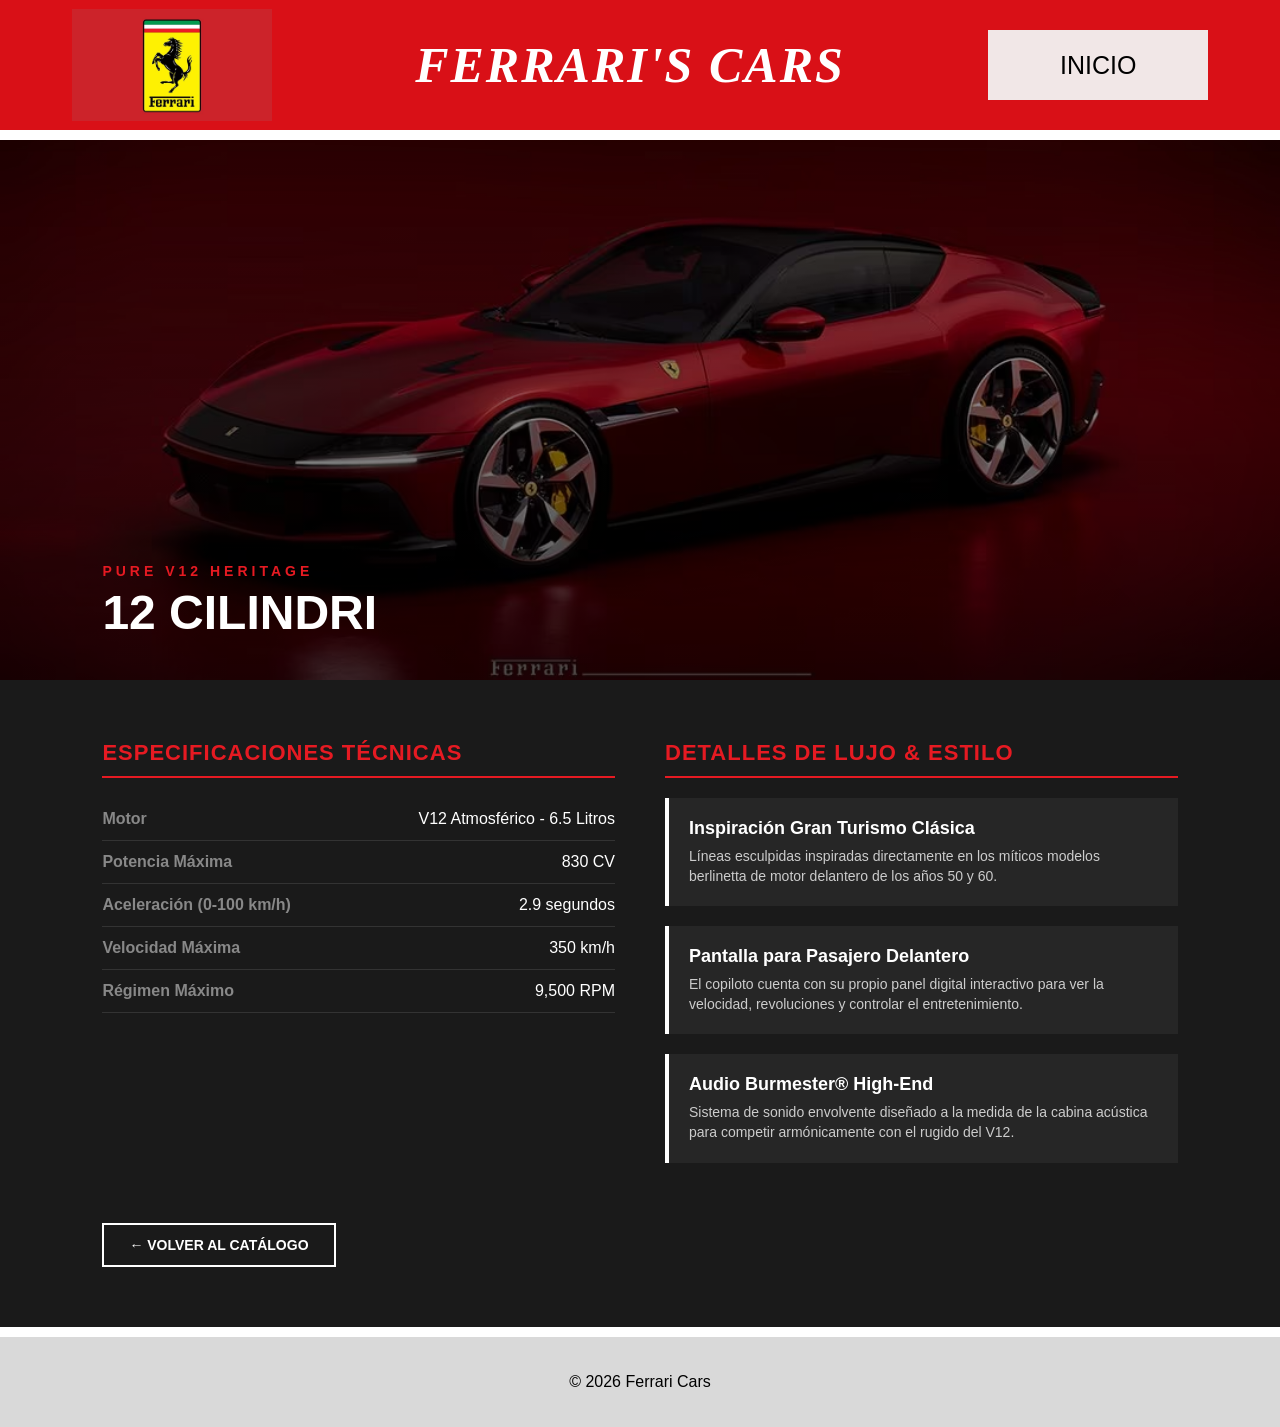
==== 12cilindri.html @ d277c13d "Add files via upload" ====
<!DOCTYPE html>
<html lang="es">
<head>
    <meta charset="UTF-8">
    <meta name="viewport" content="width=device-width, initial-scale=1.0">
    <title>Ferrari 12 Cilindri - Detalles</title>
    <link rel="stylesheet" href="style.css">
    <style>
        .detalle-hero {
            width: 100%;
            height: 60vh;
            background-image: linear-gradient(to bottom, rgba(0,0,0,0.2), rgba(0,0,0,0.7)), url('img/12cilindri.jpg');
            background-size: cover;
            background-position: center;
            display: flex;
            align-items: flex-end;
            padding: 40px 8%;
        }
        .detalle-titulo-contenedor { color: white; }
        .detalle-marca { color: #e61a22; font-size: 14px; letter-spacing: 4px; font-weight: bold; }
        .detalle-nombre-carro { font-size: 48px; font-weight: bold; margin-top: 5px; }
        .seccion-info { background-color: #1a1a1a; color: white; padding: 60px 8%; }
        .info-grid { display: flex; gap: 50px; flex-wrap: wrap; }
        .columna-especificaciones { flex: 1; min-width: 300px; }
        .columna-lujos { flex: 1; min-width: 300px; }
        .info-titulo { font-size: 22px; color: #e61a22; border-bottom: 2px solid #e61a22; padding-bottom: 10px; margin-bottom: 20px; letter-spacing: 1px; }
        .tabla-specs { width: 100%; border-collapse: collapse; }
        .tabla-specs tr { border-bottom: 1px solid #333; }
        .tabla-specs td { padding: 12px 0; font-size: 16px; }
        .spec-label { color: #888; font-weight: bold; }
        .spec-value { text-align: right; color: #fff; }
        .lujo-item { margin-bottom: 20px; background-color: #262626; padding: 20px; border-left: 4px solid white; }
        .lujo-item h4 { font-size: 18px; margin-bottom: 8px; color: #fff; }
        .lujo-item p { font-size: 14px; color: #cccccc; line-height: 1.4; }
        .btn-volver { display: inline-block; margin-top: 40px; background-color: transparent; color: white; border: 2px solid white; padding: 12px 25px; text-decoration: none; font-weight: bold; font-size: 14px; transition: all 0.3s ease; }
        .btn-volver:hover { background-color: white; color: black; }
    </style>
</head>
<body>

    <header>
        <img class="logo" src="img/Ferrari-logo.jpg" alt="Logo Ferrari">
        <h1 class="titulo">FERRARI'S CARS</h1>
        <a href="index.html" style="text-decoration: none;"><button class="boton">INICIO</button></a>
    </header>

    <section class="detalle-hero">
        <div class="detalle-titulo-contenedor">
            <span class="detalle-marca">PURE V12 HERITAGE</span>
            <h1 class="detalle-nombre-carro">12 CILINDRI</h1>
        </div>
    </section>

    <section class="seccion-info">
        <div class="info-grid">
            
            <div class="columna-especificaciones">
                <h3 class="info-titulo">ESPECIFICACIONES TÉCNICAS</h3>
                <table class="tabla-specs">
                    <tr>
                        <td class="spec-label">Motor</td>
                        <td class="spec-value">V12 Atmosférico - 6.5 Litros</td>
                    </tr>
                    <tr>
                        <td class="spec-label">Potencia Máxima</td>
                        <td class="spec-value">830 CV</td>
                    </tr>
                    <tr>
                        <td class="spec-label">Aceleración (0-100 km/h)</td>
                        <td class="spec-value">2.9 segundos</td>
                    </tr>
                    <tr>
                        <td class="spec-label">Velocidad Máxima</td>
                        <td class="spec-value">350 km/h</td>
                    </tr>
                    <tr>
                        <td class="spec-label">Régimen Máximo</td>
                        <td class="spec-value">9,500 RPM</td>
                    </tr>
                </table>
            </div>

            <div class="columna-lujos">
                <h3 class="info-titulo">DETALLES DE LUJO & ESTILO</h3>
                
                <div class="lujo-item">
                    <h4>Inspiración Gran Turismo Clásica</h4>
                    <p>Líneas esculpidas inspiradas directamente en los míticos modelos berlinetta de motor delantero de los años 50 y 60.</p>
                </div>

                <div class="lujo-item">
                    <h4>Pantalla para Pasajero Delantero</h4>
                    <p>El copiloto cuenta con su propio panel digital interactivo para ver la velocidad, revoluciones y controlar el entretenimiento.</p>
                </div>

                <div class="lujo-item">
                    <h4>Audio Burmester® High-End</h4>
                    <p>Sistema de sonido envolvente diseñado a la medida de la cabina acústica para competir armónicamente con el rugido del V12.</p>
                </div>
            </div>

        </div>

        <a href="index.html" class="btn-volver">← VOLVER AL CATÁLOGO</a>
    </section>

    <footer>
        <p>© 2026 Ferrari Cars</p>
    </footer>

</body>
</html>
---- style.css ----
*{
    margin: 0;
    padding: 0;
    box-sizing: border-box;
    font-family: Arial;
}

body{
    background-color: #4d1616;
    overflow-x: hidden; 
}

.contenedor-oculto {
    display: none;
}

.contenedor{
    width: 92%;
    margin: 0 auto;
    display: block; 
}

/* HEADER */

header{
    background-color: #d91017;
    height: 140px;
    width: 100%; 
    display: flex;
    justify-content: space-around;
    align-items: center;
    border-bottom: 10px solid white;
}

.logo{
    width: 200px;
}

.titulo {
    font-family: 'Playfair Display', serif;
    font-size: 50px;         /* Tamaño grande y legible */
    font-weight: 700;        /* Negrita elegante */
    letter-spacing: 2px;     /* Separación con clase entre letras */
    font-style: italic;      /* Toque inclinado tipo marca de lujo */
    color: #ffffff;          /* Asegura que sea blanca (o el color que tengas) */
}

.boton{
    width: 220px;
    height: 70px;
    border: none;
    background-color: #f1e7e7;
    font-size: 25px;
    cursor: pointer;
}

/* PORTADA DE BIENVENIDA CON EFECTO SLIDER */

.hero {
    background-image: linear-gradient(to right, rgba(0, 0, 0, 0.85) 35%, rgba(0, 0, 0, 0.2) 100%), 
                      url('img/Ferrari-SF90-Stradale.jpg.webp'); 
    
    background-size: cover;       
    background-position: center;  
    width: 100%; 
    height: calc(100vh - 140px);                 
    
    display: flex;
    align-items: center;          
    padding-left: 8%;  
    
    /* EFECTO TRANSICIÓN: Hace que el cambio de imagen de fondo sea suave */
    transition: background-image 0.8s ease-in-out;          
}

.hero-contenido {
    max-width: 500px;             
    color: white;
}

.hero-subtitulo {
    font-size: 14px;
    letter-spacing: 3px;          
    color: #e61a22;               
    margin-bottom: 10px;
    font-weight: bold;
}

.hero-titulo {
    font-size: 42px;
    line-height: 1.1;
    margin-bottom: 15px;
    font-weight: bold;
}

.hero-descripcion {
    font-size: 16px;
    color: #dddddd;
    margin-bottom: 25px;
    line-height: 1.4;
    height: 50px; /* Evita que el botón se mueva si un texto es más largo que otro */
}

.hero-boton {
    background-color: transparent;
    color: white;
    border: 2px solid white;      
    padding: 12px 30px;
    font-size: 15px;
    font-weight: bold;
    cursor: pointer;
    transition: all 0.3s ease;    
}

.hero-boton:hover {
    background-color: white;
    color: black;
}

/* PRODUCTOS */

.productos{
    background-color: #aa9d9d;
    padding: 30px;
}

.carro {
    display: flex;
    justify-content: space-around;
    align-items: center;
    margin-bottom: 40px;
    background-color: #8c8282; 
    padding: 20px;
    border-radius: 15px;
    transition: transform 0.3s ease, box-shadow 0.3s ease;
}

.carro img {
    width: 300px;
    height: 170px;
    object-fit: cover;
    border-radius: 5px;
}

.carro:hover {
    transform: scale(1.03);
    box-shadow: 0px 10px 20px rgba(0, 0, 0, 0.3);
}

.nombre{
    width: 350px;
    height: 100px;
    background-color: #eeeeee;
    display: flex;
    justify-content: center;
    align-items: center;
    font-size: 22px;
}

/* FOOTER */

footer{
    background-color: #d9d9d9;
    height: 100px;
    border-top: 10px solid white;
    display: flex;
    flex-direction: column;
    justify-content: center;
    align-items: center;
}

.links{
    margin-top: 10px;
}

.links a{
    text-decoration: none;
    color: black;
    margin: 10px;
}

.productos a{
    text-decoration: none; 
    color: inherit;        
    display: block;        
    width: 100%;   
}
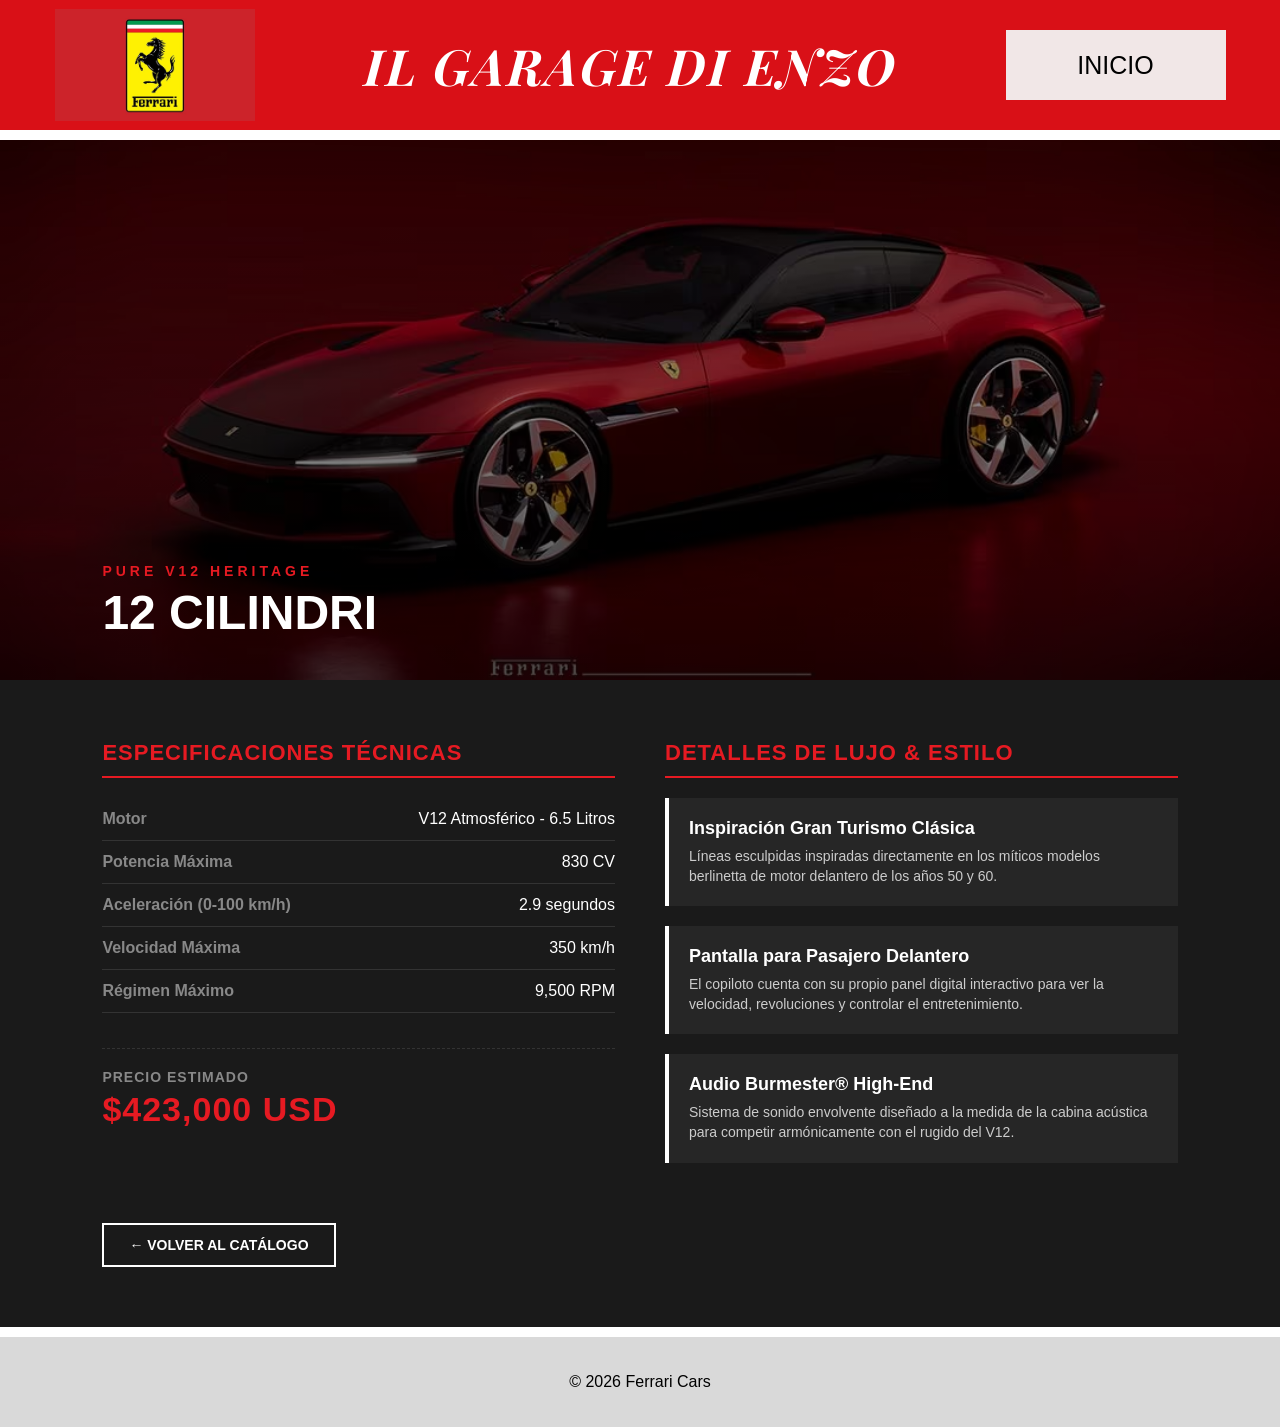
==== commit a0e4caf7: "new page with price Added Google Fonts and updated styles including price section." ====
--- a/12cilindri.html
+++ b/12cilindri.html
@@ -5,7 +5,16 @@
     <meta name="viewport" content="width=device-width, initial-scale=1.0">
     <title>Ferrari 12 Cilindri - Detalles</title>
     <link rel="stylesheet" href="style.css">
+    
+    <!-- Google Fonts -->
+    <link rel="preconnect" href="https://fonts.googleapis.com">
+    <link rel="preconnect" href="https://fonts.gstatic.com" crossorigin>
+    <link href="https://fonts.googleapis.com/css2?family=Imperial+Script&family=Inter:opsz,wght@14..32,100..900&family=Pacifico&family=Playfair+Display:ital,wght@0,400..900;1,400..900&display=swap" rel="stylesheet">
+
     <style>
+        .titulo {
+            font-family: 'Playfair Display', serif;
+        }
         .detalle-hero {
             width: 100%;
             height: 60vh;
@@ -34,13 +43,34 @@
         .lujo-item p { font-size: 14px; color: #cccccc; line-height: 1.4; }
         .btn-volver { display: inline-block; margin-top: 40px; background-color: transparent; color: white; border: 2px solid white; padding: 12px 25px; text-decoration: none; font-weight: bold; font-size: 14px; transition: all 0.3s ease; }
         .btn-volver:hover { background-color: white; color: black; }
+
+        /* === ESTILOS DEL PRECIO === */
+        .contenedor-precio {
+            margin-top: 35px;
+            padding-top: 20px;
+            border-top: 1px dashed #333;
+        }
+        .precio-label {
+            font-size: 14px;
+            color: #888;
+            font-weight: bold;
+            letter-spacing: 1px;
+            display: block;
+            margin-bottom: 5px;
+        }
+        .precio-valor {
+            font-size: 34px;
+            color: #e61a22;
+            font-weight: bold;
+            letter-spacing: 1px;
+        }
     </style>
 </head>
 <body>
 
     <header>
         <img class="logo" src="img/Ferrari-logo.jpg" alt="Logo Ferrari">
-        <h1 class="titulo">FERRARI'S CARS</h1>
+        <h1 class="titulo">IL GARAGE DI ENZO</h1>
         <a href="index.html" style="text-decoration: none;"><button class="boton">INICIO</button></a>
     </header>
 
@@ -78,6 +108,11 @@
                         <td class="spec-value">9,500 RPM</td>
                     </tr>
                 </table>
+
+                <div class="contenedor-precio">
+                    <span class="precio-label">PRECIO ESTIMADO</span>
+                    <span class="precio-valor">$423,000 USD</span>
+                </div>
             </div>
 
             <div class="columna-lujos">
@@ -109,4 +144,4 @@
     </footer>
 
 </body>
-</html>+</html>
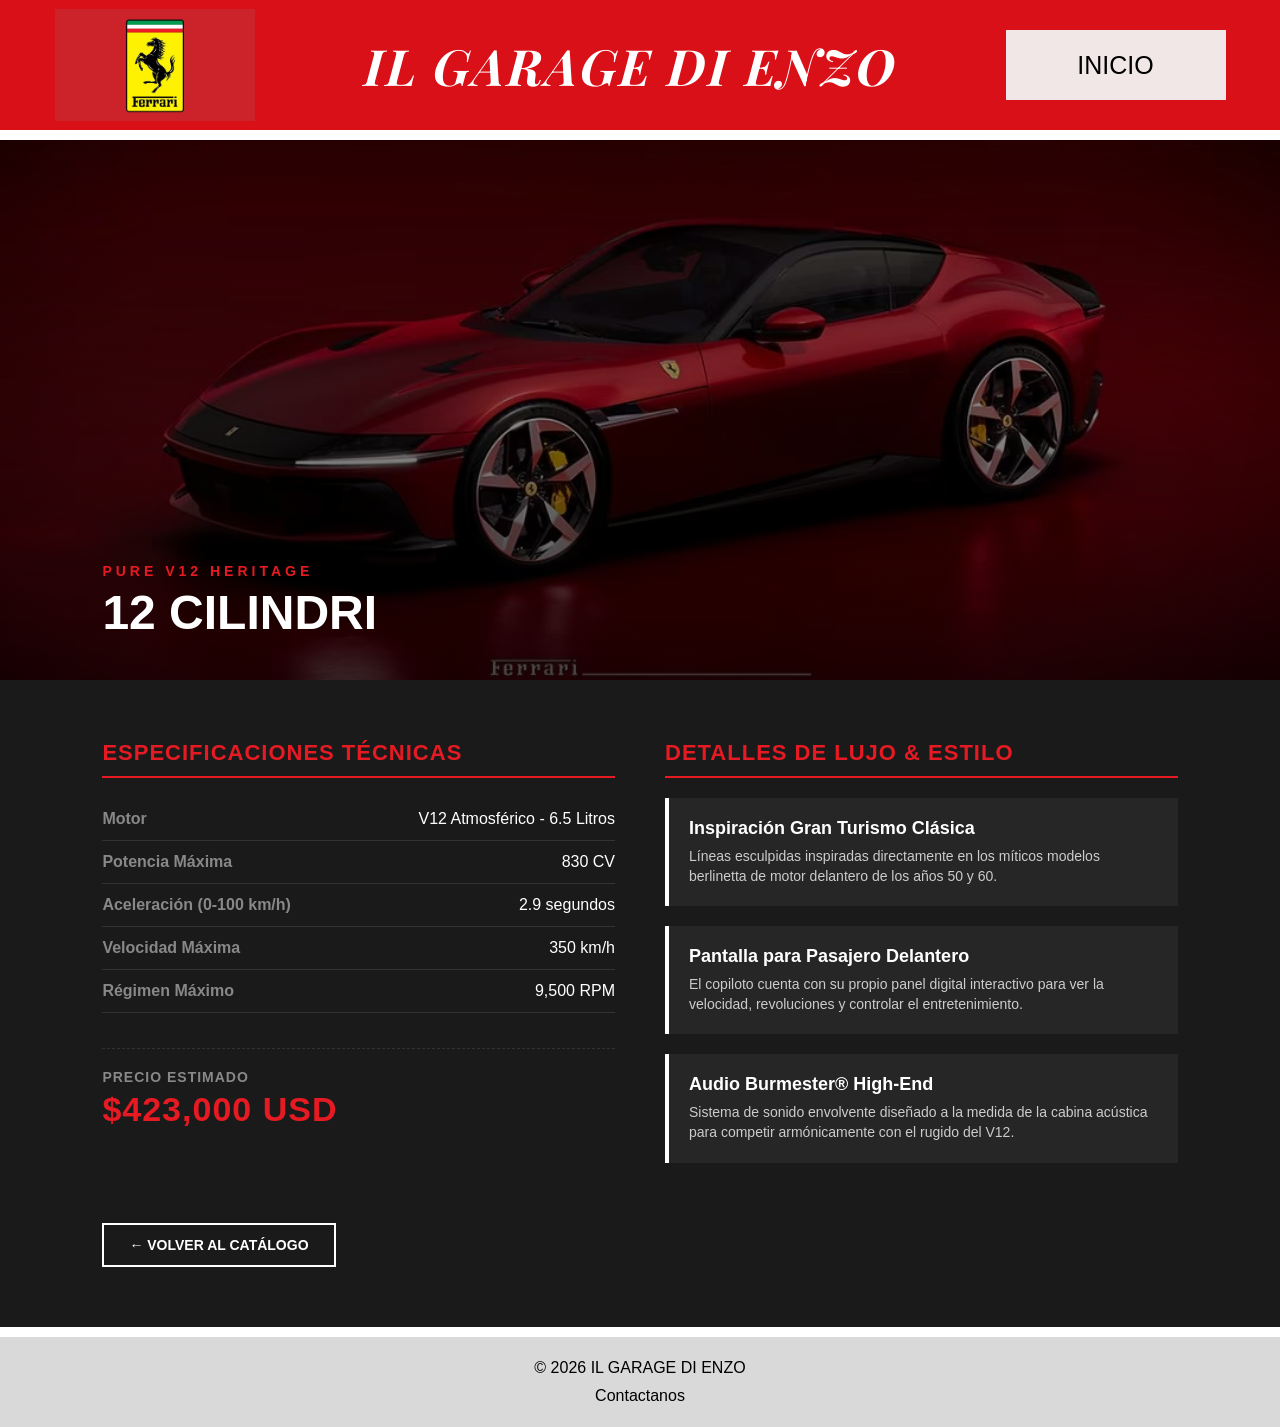
==== commit f3efc222: "Update footer with contact link and copyright year Added contact link and updated footer text." ====
--- a/12cilindri.html
+++ b/12cilindri.html
@@ -139,9 +139,12 @@
         <a href="index.html" class="btn-volver">← VOLVER AL CATÁLOGO</a>
     </section>
 
-    <footer>
-        <p>© 2026 Ferrari Cars</p>
-    </footer>
+   <footer>
+            <p>© 2026 IL GARAGE DI ENZO</p>
+            <div class="links">
+                <a href="https://www.whatsapp.com/?lang=es" target="_blank">Contactanos</a>
+            </div>
+        </footer>
 
 </body>
 </html>
